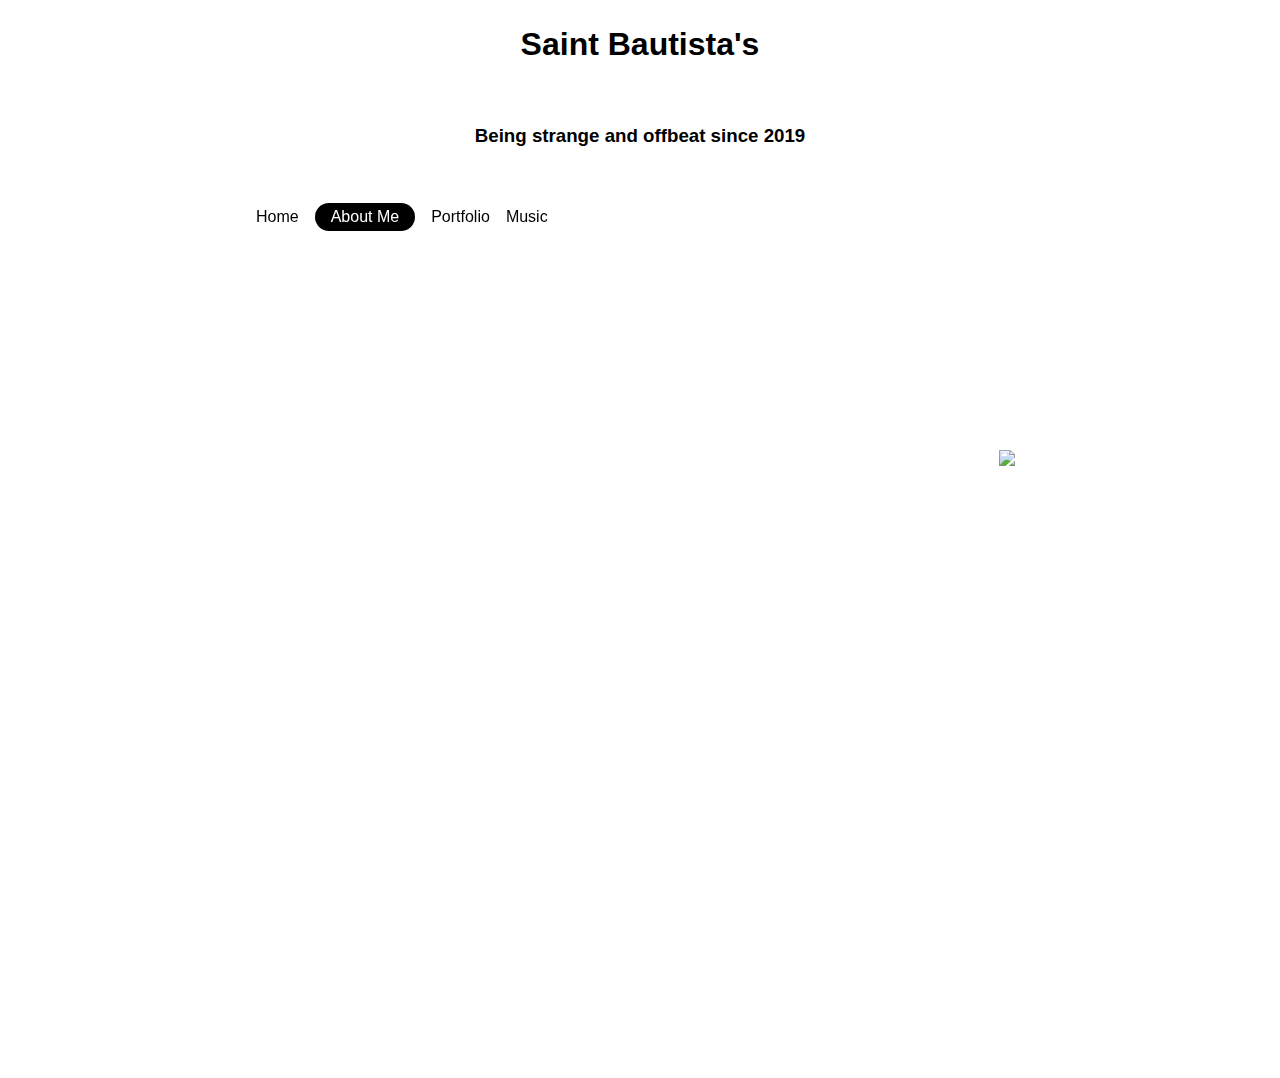
==== aboutme.html @ fae9ef89 "Update aboutme.html" ====
<!DOCTYPE html>
<html>
    <title>Saint Bautista's</title>
   <div class="header">
       <center><h1>Saint Bautista's</h1></center>
       <center><h3>Being strange and offbeat since 2019</h3></center>
    </div>
  <body><header class="header sticky sticky--top js-header">
<link rel="stylesheet" type="text/css" href="main.css">
  <div class="grid">

    <nav class="navigation">
     <ul class="navigation__list navigation__list--inline">
        <li class="navigation__item"><a href="home.html">Home</a></li>
        <li class="navigation__item"><a href="aboutme.html" class="is-active">About Me</a></li>
        <li class="navigation__item"><a href="portfolio.html">Portfolio</a></li>
        <li class="navigation__item"><a href="music.html">Music</a></li>
      </ul>
    </nav>

  </div>

</header>

<main class="main">

  <div class="grid">
    <center><h1><font color="white">Who the heck am I?</font></h1>
        <p><font color="white">Hello again. You may have heard of me before. I have many aliases, but the one I'm best known as is...
            <img src=Hackerman.gif>
            <h2><font color="white"><i>The Greatest Hacker of All Time.</i></h2>
                <p>I'm just joking, <i>obviously.</i> My real name is Christian Keoni Santos Bautista. You can call me Chris, Christian, <i>Hackerman</i>, or Nobody. Why Nobody? Because that's just what I am - a Nobody.</p>
                <h6><i>Ha, self-estemm jokes are funny, amirite?</i></h6>
                
                <h1><font color="white">Why is this website called Saint Bautista's?</font></h1>
                <p>Well, for starters, my middle name is "Santos", which is Spanish for "Saint". So, Saint Bautista's it became. Fun fact: San Juan Bautista is the Spanish-language name of the Saint John the Baptist. Here's another fun fact: "Keoni", my second first name, means "John" in Hawaiian, which is my dad's name. So, Christian Keoni Santos Bautista it is.
                <p><font color="white">Yeah, that's bound to give you a headache.</font></p>
                </center>
            </div>
---- main.css ----
@use postcss-cssnext;

/* helpers/grid.css */

.grid {
  margin-left: auto;
  margin-right: auto;
  max-width: 48em;
  width: 90%;
}

/* helpers/sticky.css */

.sticky {
  position: sticky;
  will-change: transform;
}

.sticky--top {
  top: 0;
}

/* layout/base.css */

* {
  box-sizing: inherit;
}

html {
  box-sizing: border-box;
  height: 100%;
}

body {
  font-family: 'Roboto', sans-serif;
  line-height: 1.75;
  margin: 0;
  min-height: 100%;
}

/* layout/header.css */

.header {
  background-color: #fff;
  padding-bottom: 1em;
  padding-top: 1em;
}


.header::after {
  bottom: 0;
  box-shadow: 0 0.0625em 0.5em rgba(0, 0, 0, 0.3);
  content: '';
  left: 0;
  opacity: 0;
  position: absolute;
  right: 0;
  top: 0;
  transition: opacity 0.3s;
  z-index: -1;
}

.header.is-active::after {
  opacity: 1;
}

/* layout/main.css */

.main {
  padding-top: 6em;
  padding-bottom: 6em;
}

/* modules/headline.css */

h1 {
  margin-bottom: 1.5em;
  margin-top: 0;
}

/* modules/navigation.css */

.navigation a {
  color: inherit;
  display: block;
  text-decoration: none;
}

.navigation .is-active {
  background-color: #000;
  color: #fff;
  padding-left: 1em;
  padding-right: 1em;
  border-radius: 999px;
}

.navigation__list {
  list-style: none;
  margin: -0.5em;
  padding: 0;
}

.navigation__list--inline {
  display: flex;
}

.navigation__item {
  margin: 0.5em;
}

/* modules/paragraph.css */

p {
  margin-bottom: 1.5em;
  margin-top: 1.5em;
}
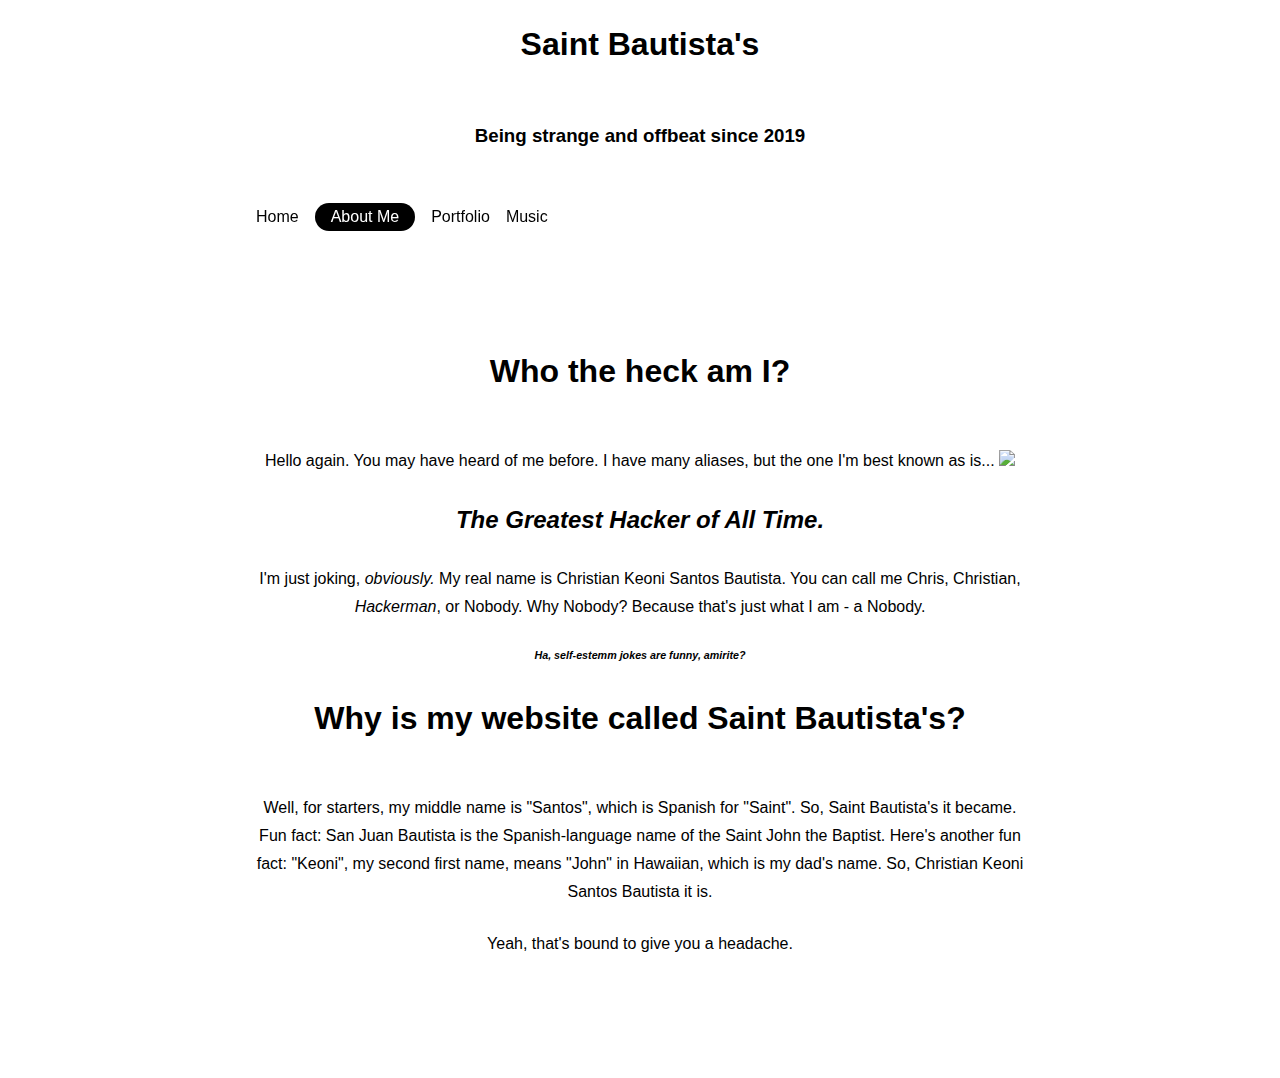
==== commit 93d6b57d: "Update aboutme.html" ====
--- a/aboutme.html
+++ b/aboutme.html
@@ -25,16 +25,16 @@
 <main class="main">
 
   <div class="grid">
-    <center><h1><font color="white">Who the heck am I?</font></h1>
-        <p><font color="white">Hello again. You may have heard of me before. I have many aliases, but the one I'm best known as is...
+    <center><h1>Who the heck am I?</h1>
+        <p>Hello again. You may have heard of me before. I have many aliases, but the one I'm best known as is...
             <img src=Hackerman.gif>
-            <h2><font color="white"><i>The Greatest Hacker of All Time.</i></h2>
+            <h2><i>The Greatest Hacker of All Time.</i></h2>
                 <p>I'm just joking, <i>obviously.</i> My real name is Christian Keoni Santos Bautista. You can call me Chris, Christian, <i>Hackerman</i>, or Nobody. Why Nobody? Because that's just what I am - a Nobody.</p>
                 <h6><i>Ha, self-estemm jokes are funny, amirite?</i></h6>
                 
-                <h1><font color="white">Why is this website called Saint Bautista's?</font></h1>
+                <h1>Why is my website called Saint Bautista's?</h1>
                 <p>Well, for starters, my middle name is "Santos", which is Spanish for "Saint". So, Saint Bautista's it became. Fun fact: San Juan Bautista is the Spanish-language name of the Saint John the Baptist. Here's another fun fact: "Keoni", my second first name, means "John" in Hawaiian, which is my dad's name. So, Christian Keoni Santos Bautista it is.
-                <p><font color="white">Yeah, that's bound to give you a headache.</font></p>
+                <p>Yeah, that's bound to give you a headache.</p>
                 </center>
             </div>
               
